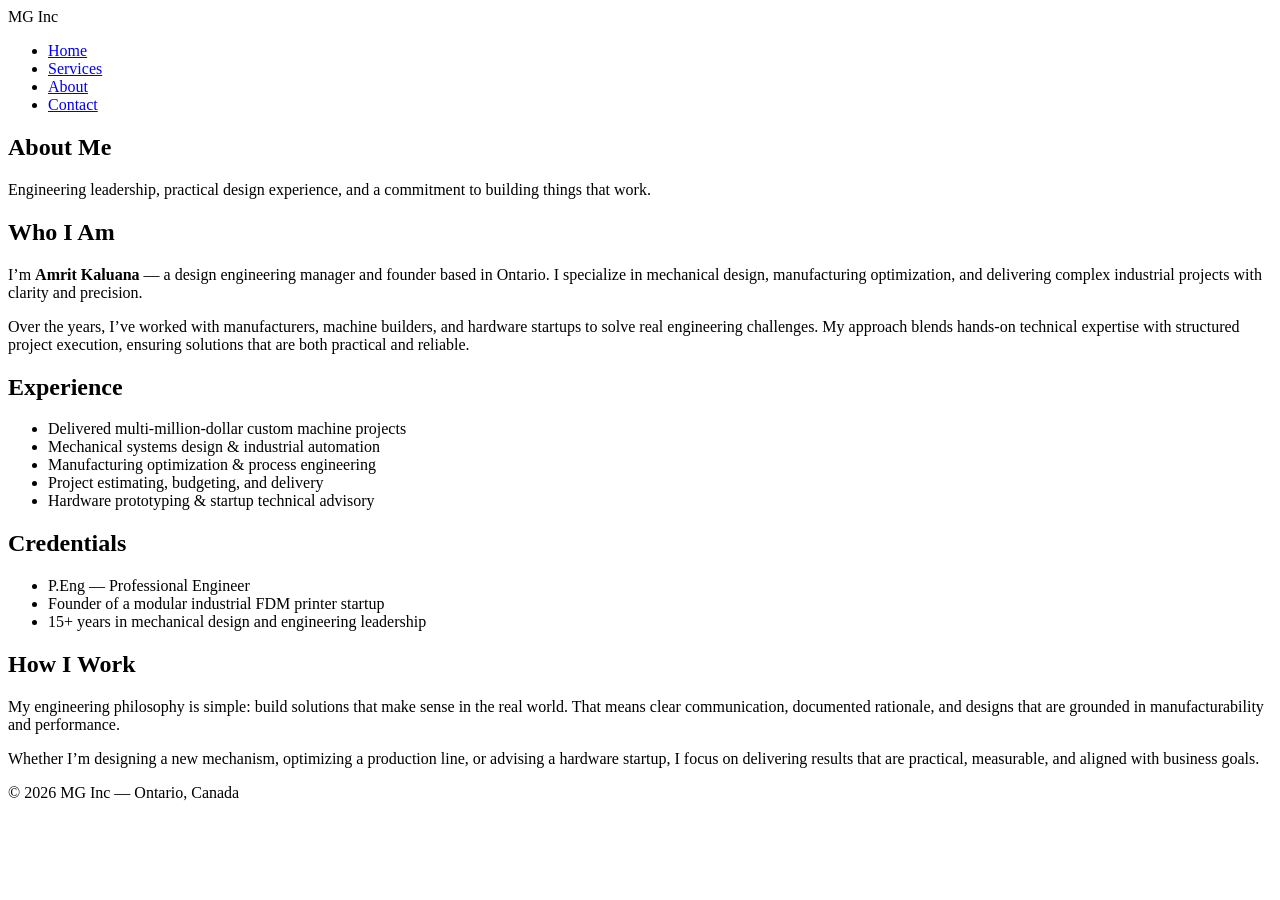
==== about/index.html @ 12892ba1 "Resolved merge conflicts" ====
<!DOCTYPE html>
<html lang="en">
<head>
  <meta charset="UTF-8">
  <title>About — MG Inc</title>
  <link rel="stylesheet" href="styles.css">
</head>
<body>

  <nav>
    <div class="logo">MG Inc</div>
    <ul>
      <li><a href="index.html">Home</a></li>
      <li><a href="/services/">Services</a></li>
      <li><a href="/about/">About</a></li>
      <li><a href="/contact/">Contact</a></li>
    </ul>
  </nav>
  
<section class="hero">
  <h1>About Me</h1>
  <p>Engineering leadership, practical design experience, and a commitment to building things that work.</p>
</section>

<section class="section">
  <h2>Who I Am</h2>
  <p>
    I’m <strong>Amrit Kaluana</strong> — a design engineering manager and founder based in Ontario.
    I specialize in mechanical design, manufacturing optimization, and delivering complex industrial projects with clarity and precision.
  </p>

  <p>
    Over the years, I’ve worked with manufacturers, machine builders, and hardware startups to solve real engineering challenges.
    My approach blends hands‑on technical expertise with structured project execution, ensuring solutions that are both practical and reliable.
  </p>
</section>

<section class="section">
  <h2>Experience</h2>
  <ul class="service-list">
    <li>Delivered multi‑million‑dollar custom machine projects</li>
    <li>Mechanical systems design & industrial automation</li>
    <li>Manufacturing optimization & process engineering</li>
    <li>Project estimating, budgeting, and delivery</li>
    <li>Hardware prototyping & startup technical advisory</li>
  </ul>
</section>

<section class="section">
  <h2>Credentials</h2>
  <ul class="service-list">
    <li>P.Eng — Professional Engineer</li>
    <li>Founder of a modular industrial FDM printer startup</li>
    <li>15+ years in mechanical design and engineering leadership</li>
  </ul>
</section>

<section class="section">
  <h2>How I Work</h2>
  <p>
    My engineering philosophy is simple: build solutions that make sense in the real world.
    That means clear communication, documented rationale, and designs that are grounded in manufacturability and performance.
  </p>

  <p>
    Whether I’m designing a new mechanism, optimizing a production line, or advising a hardware startup,
    I focus on delivering results that are practical, measurable, and aligned with business goals.
  </p>
</section>

<footer>
  © 2026 MG Inc — Ontario, Canada
</footer>

</body>
</html>
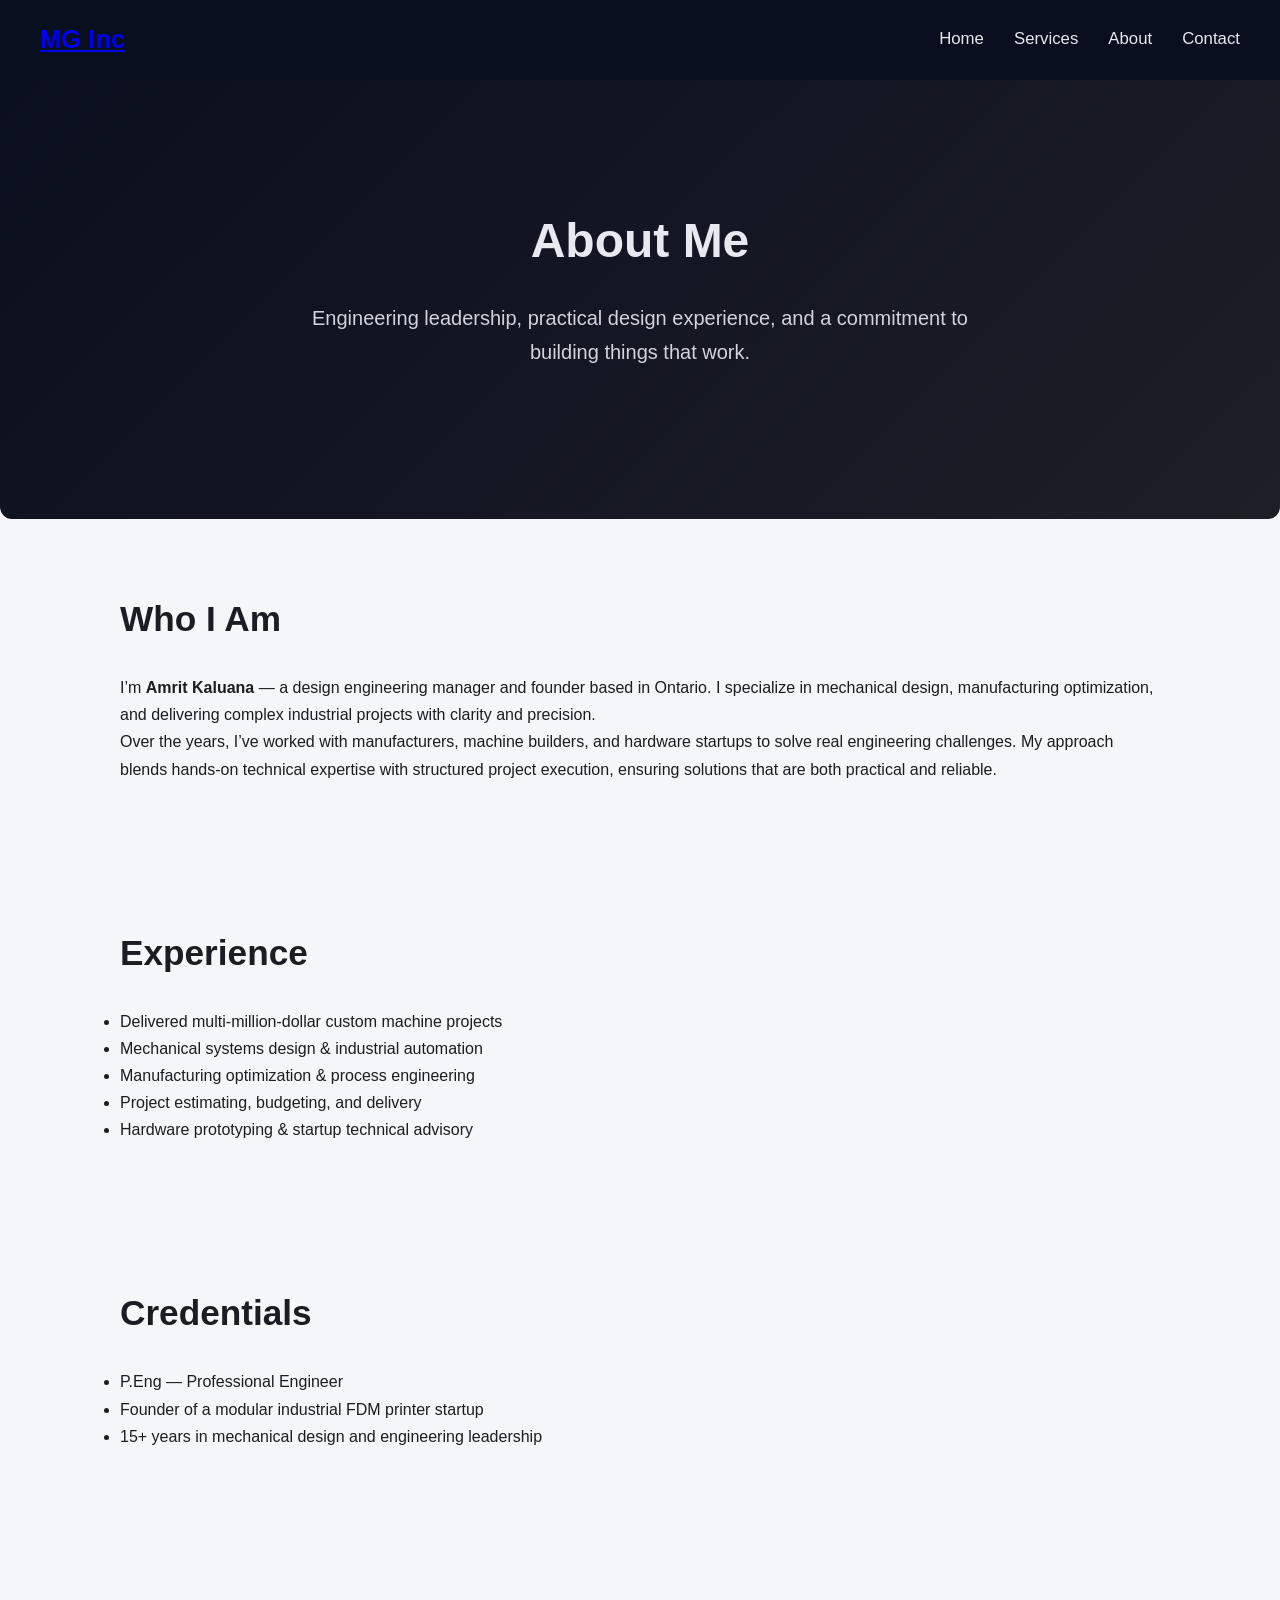
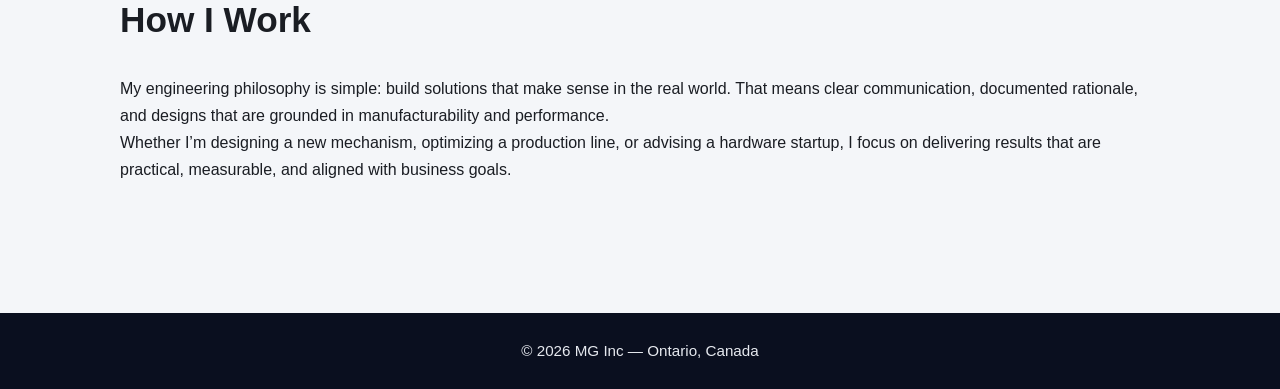
==== commit 6793e8ee: "updated nav bar and its links, fixed styles" ====
--- a/about/index.html
+++ b/about/index.html
@@ -3,17 +3,19 @@
 <head>
   <meta charset="UTF-8">
   <title>About — MG Inc</title>
-  <link rel="stylesheet" href="styles.css">
+  <link rel="stylesheet" href="../styles.css">
 </head>
 <body>
 
   <nav>
-    <div class="logo">MG Inc</div>
+    <div class="logo">
+      <a href="/">MG Inc</a>
+    </div>
     <ul>
-      <li><a href="index.html">Home</a></li>
-      <li><a href="/services/">Services</a></li>
-      <li><a href="/about/">About</a></li>
-      <li><a href="/contact/">Contact</a></li>
+      <li><a href="/">Home</a></li>
+      <li><a href="/services">Services</a></li>
+      <li><a href="/about">About</a></li>
+      <li><a href="/contact">Contact</a></li>
     </ul>
   </nav>
   
--- a/styles.css
+++ b/styles.css
@@ -0,0 +1,145 @@
+/* ===== Global Reset ===== */
+* {
+  margin: 0;
+  padding: 0;
+  box-sizing: border-box;
+  font-family: "Segoe UI", Arial, sans-serif;
+}
+
+body {
+  background: #f4f6f9;
+  color: #1a1d23;
+  line-height: 1.7;
+}
+
+/* ===== Navigation ===== */
+nav {
+  background: #0a0f1f;
+  padding: 18px 40px;
+  display: flex;
+  justify-content: space-between;
+  align-items: center;
+}
+
+nav .logo {
+  color: #fff;
+  font-size: 1.6rem;
+  font-weight: 600;
+}
+
+nav ul {
+  list-style: none;
+  display: flex;
+  gap: 30px;
+}
+
+nav ul li a {
+  color: #e6e9ef;
+  text-decoration: none;
+  font-size: 1.05rem;
+  transition: 0.2s;
+}
+
+nav ul li a:hover {
+  color: #fff;
+}
+
+/* ===== Alignment Wrapper (kept from your old CSS) ===== */
+.align {
+  max-width: 1100px;
+  margin: auto;
+  padding: 0 30px;
+}
+
+/* ===== Hero Section ===== */
+.hero {
+  padding: 120px 30px;
+  text-align: center;
+  background: linear-gradient(135deg, #0a0f1f, #1c1f26);
+  color: #e6e9ef;
+  border-radius: 0 0 12px 12px;
+}
+
+.hero h1 {
+  font-size: 3rem;
+  margin-bottom: 20px;
+  font-weight: 700;
+}
+
+.hero p {
+  font-size: 1.25rem;
+  max-width: 700px;
+  margin: auto;
+  opacity: 0.9;
+  margin-bottom: 30px;
+}
+
+.btn {
+  display: inline-block;
+  padding: 14px 32px;
+  background: #0078ff;
+  color: #fff;
+  text-decoration: none;
+  border-radius: 6px;
+  font-size: 1.1rem;
+  transition: 0.2s;
+}
+
+.btn:hover {
+  background: #005fcc;
+}
+
+/* ===== Sections ===== */
+.section {
+  padding: 70px 30px;
+  max-width: 1100px;
+  margin: auto;
+}
+
+.section h2 {
+  font-size: 2.2rem;
+  margin-bottom: 25px;
+  font-weight: 700;
+}
+
+/* ===== Cards Layout (compatible with your old HTML) ===== */
+.cards {
+  display: grid;
+  grid-template-columns: repeat(auto-fit, minmax(260px, 1fr));
+  gap: 25px;
+  margin-top: 20px;
+}
+
+.card {
+  background: #fff;
+  padding: 25px;
+  border-radius: 10px;
+  box-shadow: 0 4px 12px rgba(0,0,0,0.08);
+  transition: 0.25s;
+}
+
+.card:hover {
+  transform: translateY(-5px);
+  box-shadow: 0 6px 18px rgba(0,0,0,0.12);
+}
+
+.card h3 {
+  font-size: 1.4rem;
+  margin-bottom: 12px;
+  color: #0a0f1f;
+}
+
+.card p {
+  font-size: 1.05rem;
+  opacity: 0.85;
+}
+
+/* ===== Footer ===== */
+footer {
+  background: #0a0f1f;
+  color: #e6e9ef;
+  text-align: center;
+  padding: 25px;
+  margin-top: 60px;
+  font-size: 0.95rem;
+}
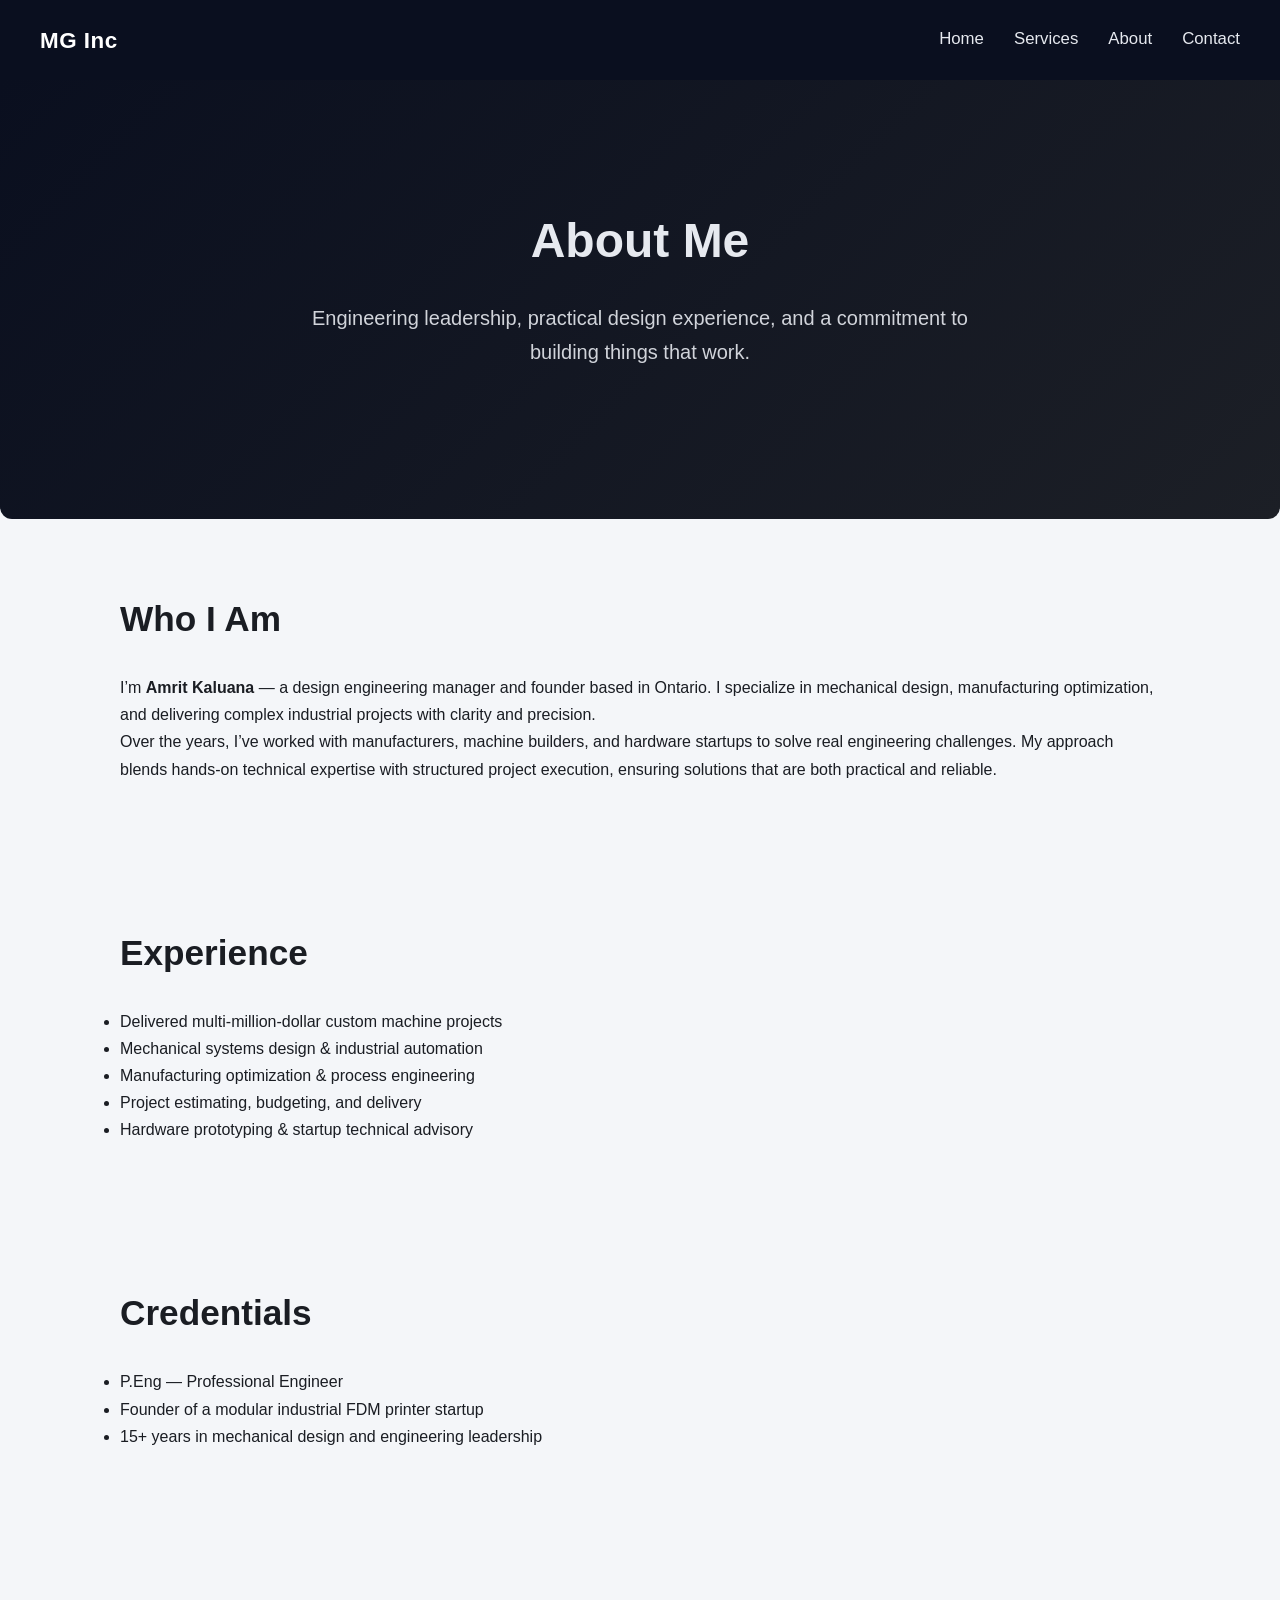
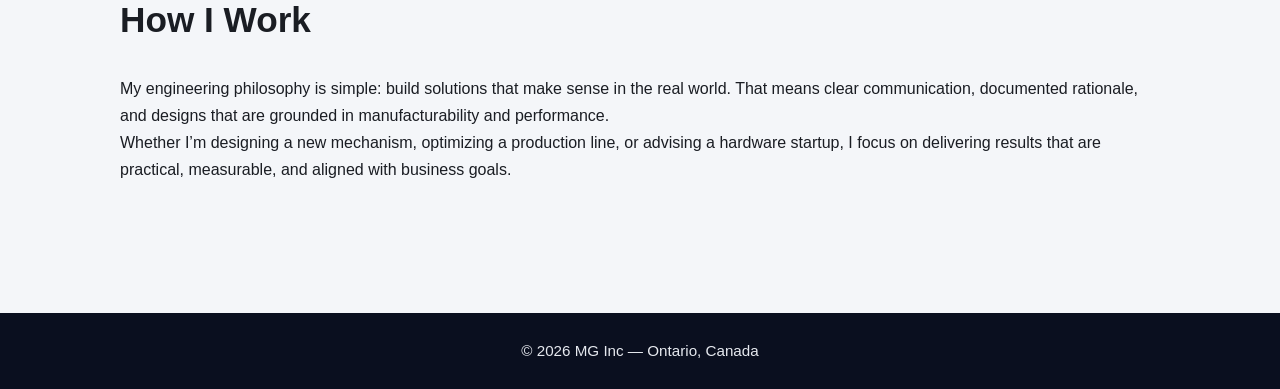
==== commit 7909e9ac: "consolidate Nav bar and fixed logo style" ====
--- a/about/index.html
+++ b/about/index.html
@@ -7,17 +7,15 @@
 </head>
 <body>
 
-  <nav>
-    <div class="logo">
-      <a href="/">MG Inc</a>
-    </div>
-    <ul>
-      <li><a href="/">Home</a></li>
-      <li><a href="/services">Services</a></li>
-      <li><a href="/about">About</a></li>
-      <li><a href="/contact">Contact</a></li>
-    </ul>
-  </nav>
+  <div id="nav-placeholder"></div>
+
+  <script>
+    fetch("/partials/nav.html")
+      .then(response => response.text())
+      .then(data => {
+        document.getElementById("nav-placeholder").innerHTML = data;
+      });
+  </script>
   
 <section class="hero">
   <h1>About Me</h1>
--- a/styles.css
+++ b/styles.css
@@ -25,6 +25,22 @@
   color: #fff;
   font-size: 1.6rem;
   font-weight: 600;
+}
+
+.logo a {
+  text-decoration: none;
+  color: inherit;
+  font-weight: 700;
+  font-size: 1.4rem;
+  letter-spacing: 0.5px;
+}
+
+.logo {
+  font-family: 'Inter', sans-serif;
+}
+
+.logo a:hover {
+  opacity: 0.8;
 }
 
 nav ul {
